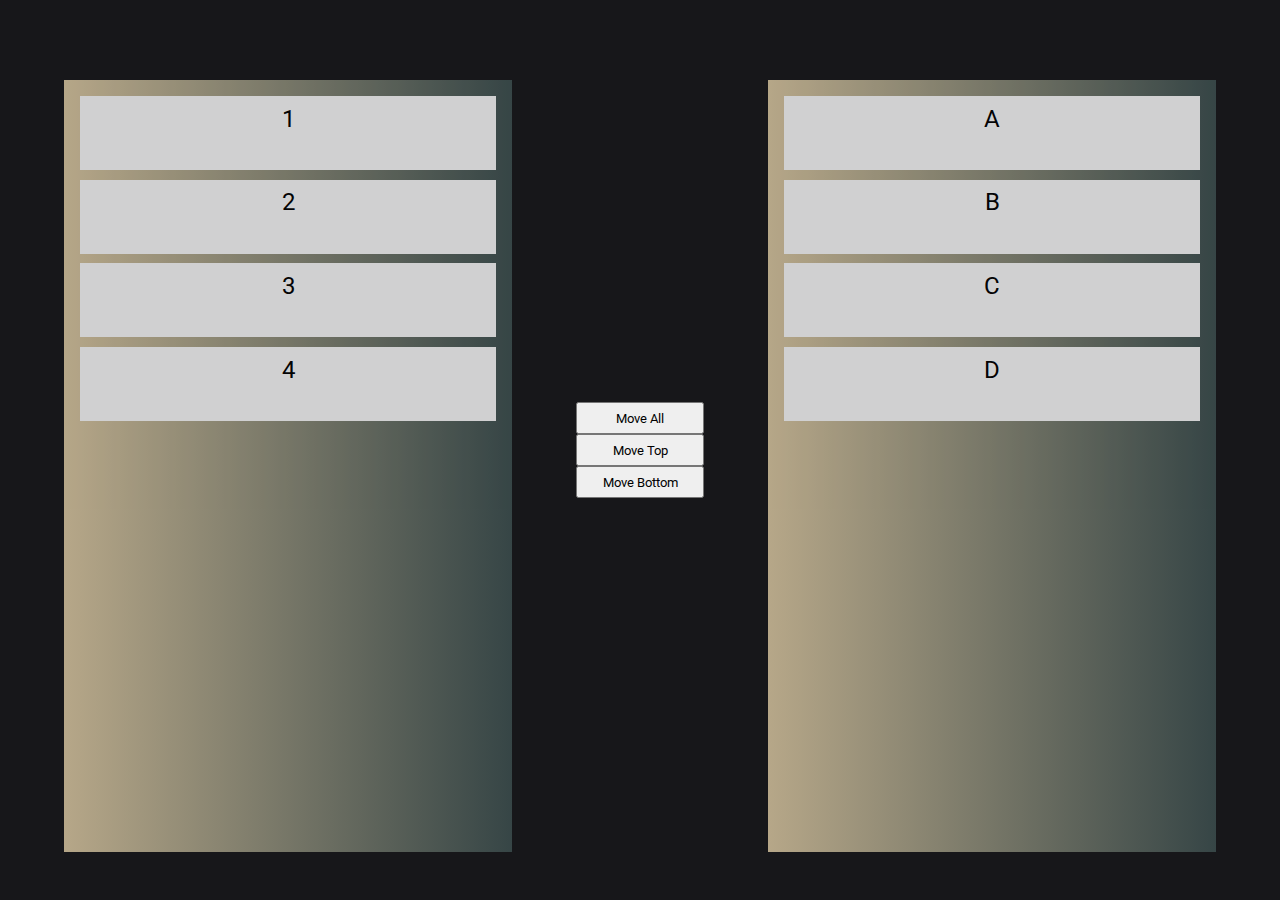
==== index.html @ c4d70fdd "fc" ====
<!DOCTYPE html>
<html lang="en">
  <head>
    <meta charset="UTF-8" />
    <meta name="viewport" content="width=device-width, initial-scale=1.0" />
    <title>Move list</title>
    <link rel="preconnect" href="https://fonts.gstatic.com" />
    <link
      href="https://fonts.googleapis.com/css2?family=Roboto:wght@300&display=swap"
      rel="stylesheet"
    />
    <link rel="stylesheet" href="style.css" />
  </head>
  <body>
    <div class="container">
      <div class="l1">
        <ul>
          <li draggable="true" id="1">1</li>
          <li draggable="true" id="2">2</li>
          <li draggable="true" id="3">3</li>
          <li draggable="true" id="4">4</li>
        </ul>
      </div>
      <div class="options">
        <button class="moveAll">Move All</button>
        <button class="moveTop">Move Top</button>
        <button class="moveBottom">Move Bottom</button>
      </div>
      <div class="l2">
        <ul>
          <li>A</li>
          <li>B</li>
          <li>C</li>
          <li>D</li>
        </ul>
      </div>
    </div>
    <script src="script.js"></script>
  </body>
</html>
---- style.css ----
* {
  box-sizing: border-box;
  font-family: 'Roboto', sans-serif;
}

html,
body {
  padding: 0;
  margin: 0;
}

.container {
 /* W3C, IE 10+/ Edge, Firefox 16+, Chrome 26+, Opera 12+, Safari 7+ */
  background: #17171a;
  display: flex;
  width: 100vw;
  height: 100vh;
  background-repeat: no-repeat;
  background-position-y: bottom;
  background-size: contain;
}

.l1,
.l2 {
  width: 45%;
  padding: 4rem;
}

.l1 ul,
.l2 ul {
   background: #3e5151; /* fallback for old browsers */
  background: -webkit-linear-gradient(
    to right,
    #decba4,
    #3e5151
  ); /* Chrome 10-25, Safari 5.1-6 */
  background: linear-gradient(
    to right,
    #decba4,
    #3e5151
  ); 
  opacity: 0.8;
  padding-left: 0;
  padding: 1rem;
  list-style: none;
  height: 100%;
  width: 100%;
}
.l1 ul li,
.l2 ul li {
  background: white;
  width: 100%;
  text-align: center;
  margin-bottom: 0.6rem;
  height: 10%;
  font-size: 1.5rem;
  padding: calc((10% - 1.5rem) / 2);
}


.options {
  margin-top: calc((100vh - 6rem) / 2);
  width: 10%;
  height: 6rem;
}

.moveAll,
.moveTop,
.moveBottom {
  width: 100%;
  height: 2rem;
}
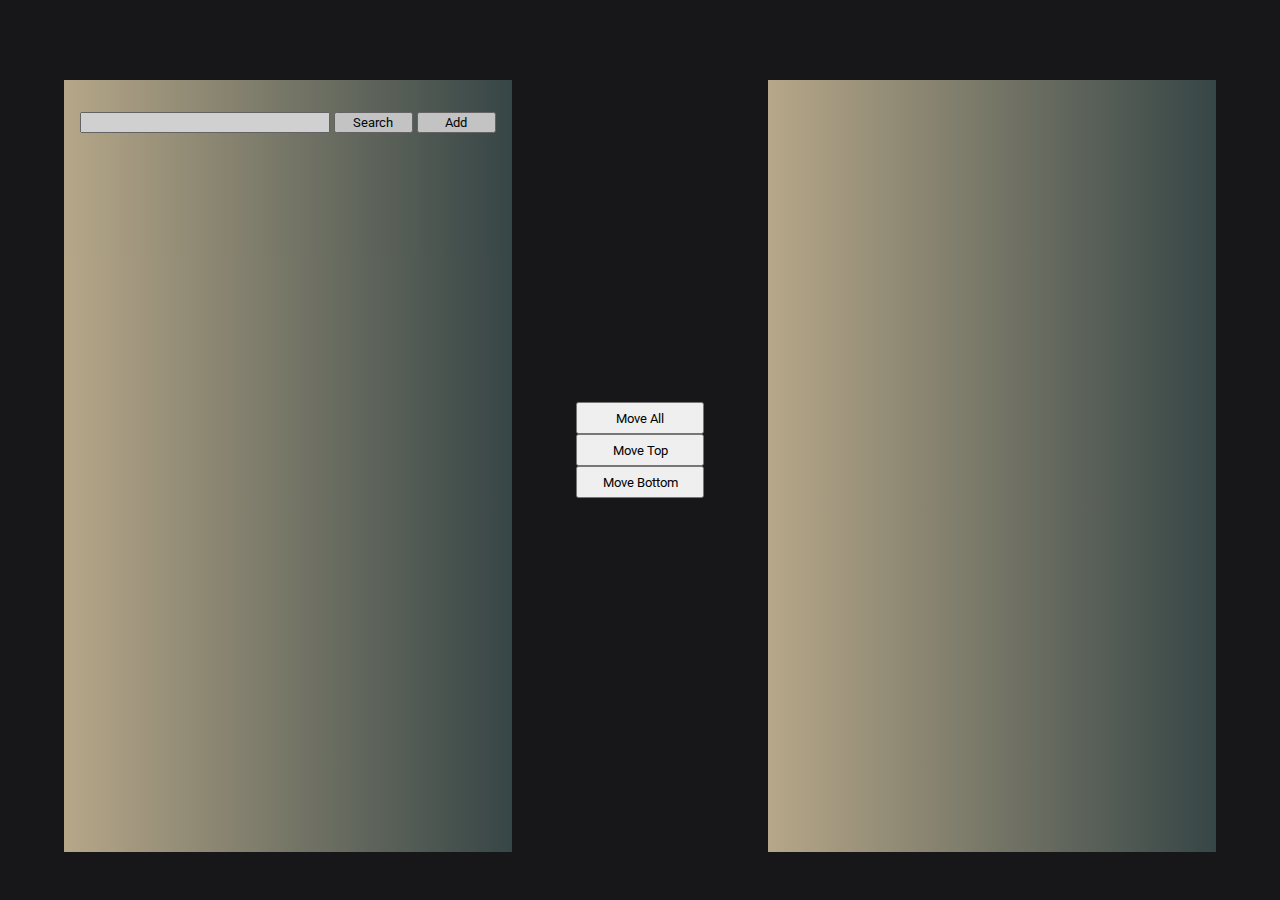
==== commit 9f576e7e: "fc" ====
--- a/index.html
+++ b/index.html
@@ -14,11 +14,13 @@
   <body>
     <div class="container">
       <div class="l1">
+        
         <ul>
-          <li draggable="true" id="1">1</li>
-          <li draggable="true" id="2">2</li>
-          <li draggable="true" id="3">3</li>
-          <li draggable="true" id="4">4</li>
+          <form onsubmit="return false;">
+          <input type="text">
+          <button class="search-btn">Search</button>
+          <button class="add-btn">Add</button>
+        </form>
         </ul>
       </div>
       <div class="options">
@@ -28,10 +30,6 @@
       </div>
       <div class="l2">
         <ul>
-          <li>A</li>
-          <li>B</li>
-          <li>C</li>
-          <li>D</li>
         </ul>
       </div>
     </div>
--- a/style.css
+++ b/style.css
@@ -28,6 +28,7 @@
 
 .l1 ul,
 .l2 ul {
+  overflow-y: auto;
    background: #3e5151; /* fallback for old browsers */
   background: -webkit-linear-gradient(
     to right,
@@ -48,6 +49,7 @@
 }
 .l1 ul li,
 .l2 ul li {
+  outline: none;
   background: white;
   width: 100%;
   text-align: center;
@@ -70,3 +72,25 @@
   width: 100%;
   height: 2rem;
 }
+
+
+form{
+  padding-top: 1rem;
+  padding-bottom: 1rem;
+}
+
+form input, form button{
+  height: 100%;
+}
+
+form input{
+  width: 60%;
+}
+
+form button{
+  width: 19%;
+}
+
+.hide{
+  display: none;
+}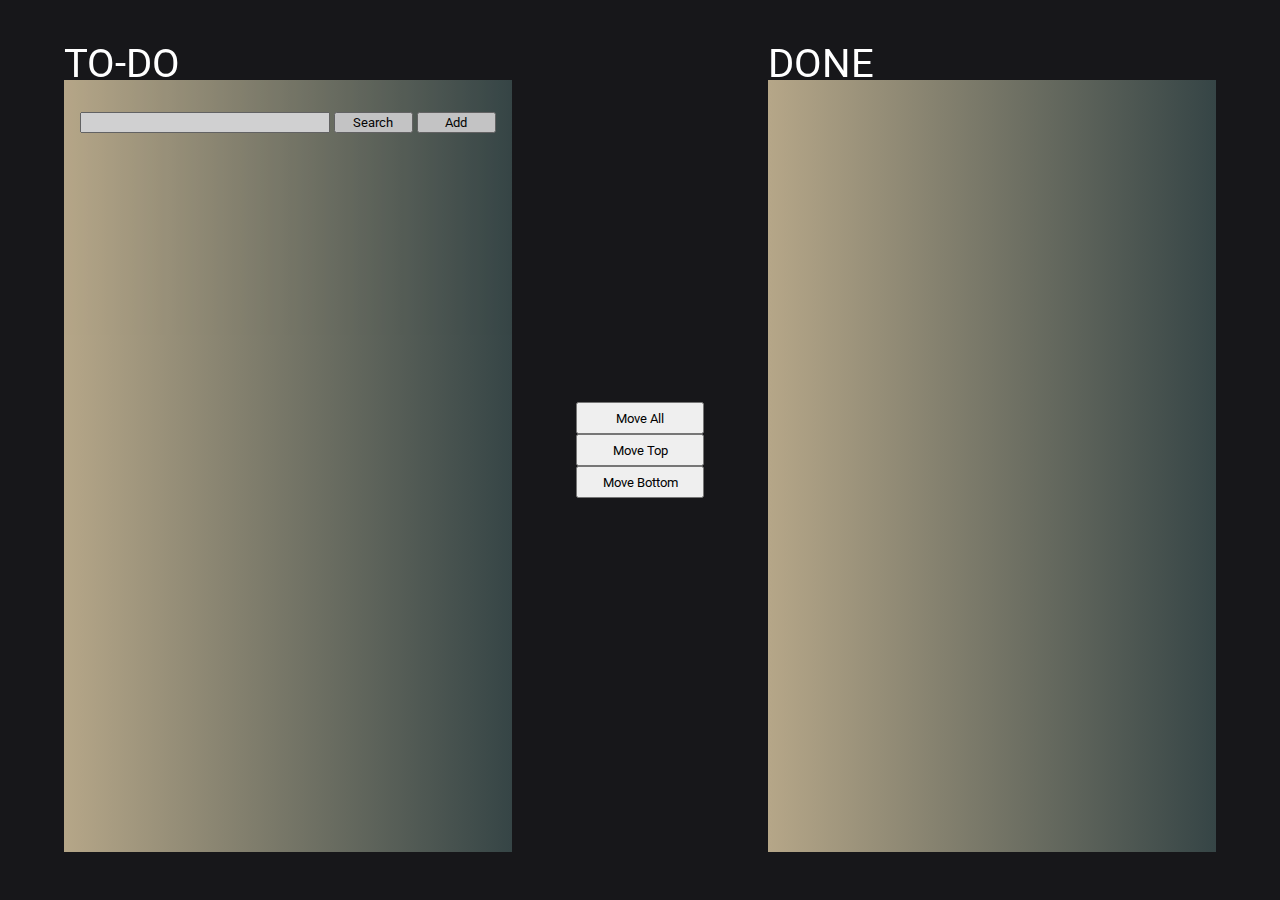
==== commit 223e089f: "fc" ====
--- a/index.html
+++ b/index.html
@@ -12,6 +12,8 @@
     <link rel="stylesheet" href="style.css" />
   </head>
   <body>
+    <p class="list-title lf-2">TO-DO</p>
+    <p class="list-title lf-1">DONE</p>
     <div class="container">
       <div class="l1">
         
--- a/style.css
+++ b/style.css
@@ -1,6 +1,6 @@
 * {
   box-sizing: border-box;
-  font-family: 'Roboto', sans-serif;
+  font-family: "Roboto", sans-serif;
 }
 
 html,
@@ -10,7 +10,7 @@
 }
 
 .container {
- /* W3C, IE 10+/ Edge, Firefox 16+, Chrome 26+, Opera 12+, Safari 7+ */
+  /* W3C, IE 10+/ Edge, Firefox 16+, Chrome 26+, Opera 12+, Safari 7+ */
   background: #17171a;
   display: flex;
   width: 100vw;
@@ -29,17 +29,13 @@
 .l1 ul,
 .l2 ul {
   overflow-y: auto;
-   background: #3e5151; /* fallback for old browsers */
+  background: #3e5151; /* fallback for old browsers */
   background: -webkit-linear-gradient(
     to right,
     #decba4,
     #3e5151
   ); /* Chrome 10-25, Safari 5.1-6 */
-  background: linear-gradient(
-    to right,
-    #decba4,
-    #3e5151
-  ); 
+  background: linear-gradient(to right, #decba4, #3e5151);
   opacity: 0.8;
   padding-left: 0;
   padding: 1rem;
@@ -59,7 +55,6 @@
   padding: calc((10% - 1.5rem) / 2);
 }
 
-
 .options {
   margin-top: calc((100vh - 6rem) / 2);
   width: 10%;
@@ -73,24 +68,38 @@
   height: 2rem;
 }
 
-
-form{
+form {
   padding-top: 1rem;
   padding-bottom: 1rem;
 }
 
-form input, form button{
+form input,
+form button {
   height: 100%;
 }
 
-form input{
+form input {
   width: 60%;
 }
 
-form button{
+form button {
   width: 19%;
 }
 
-.hide{
+.hide {
   display: none;
-}+}
+
+.list-title {
+  position: fixed;
+  color: white;
+  top: 0rem;
+  font-size: 2.5rem;
+}
+
+.lf-1 {
+  left: calc(55% + 4rem);
+}
+.lf-2 {
+  left: 4rem;
+}
